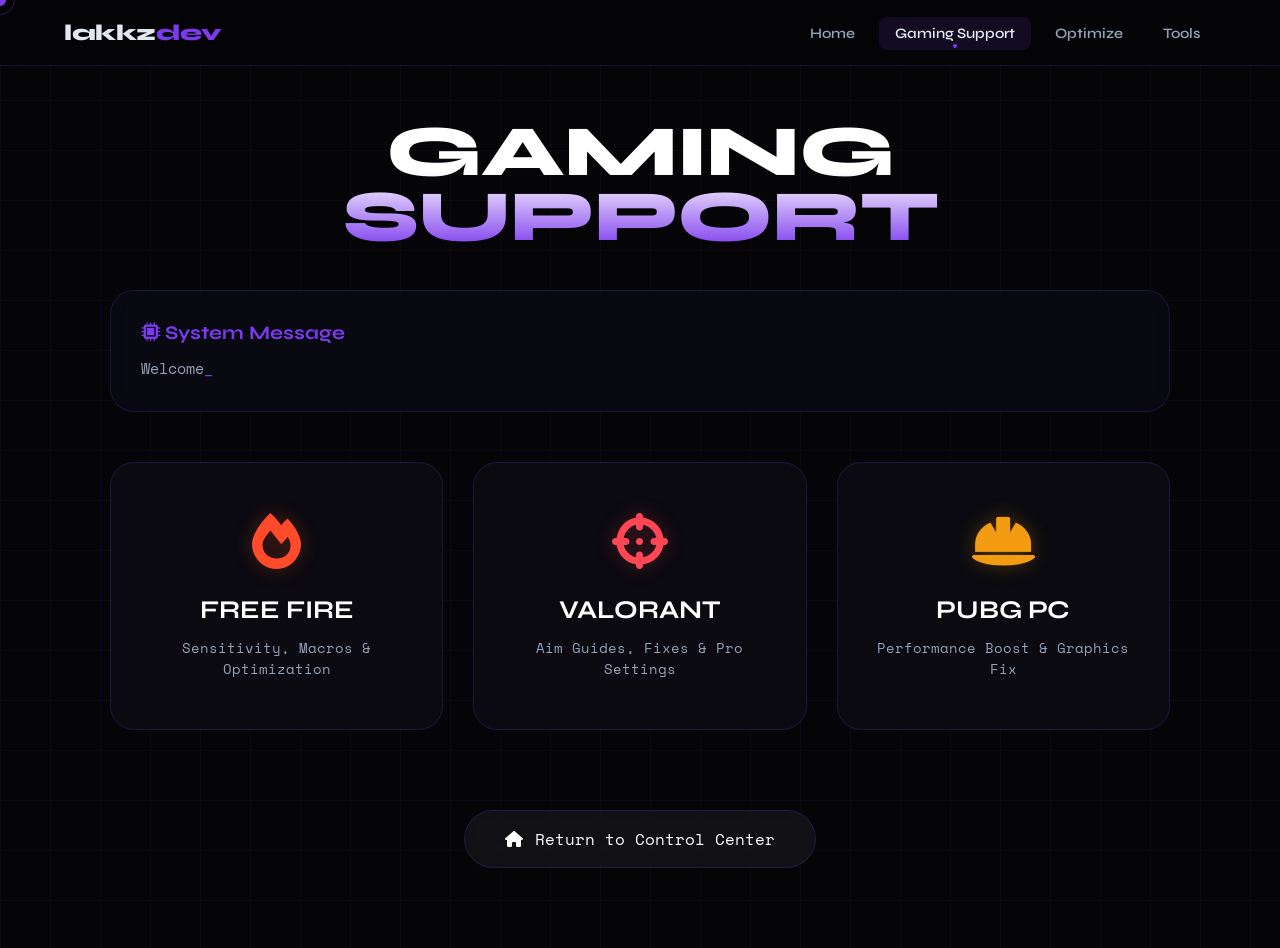
==== likkz.html @ 48874f64 "Add files via upload" ====
<!DOCTYPE html>
<html lang="en">
<head>
  <meta charset="UTF-8"/>
  <meta name="viewport" content="width=device-width, initial-scale=1.0"/>
  <title>LakkzDev | Gaming Support</title>
  <link rel="stylesheet" href="style.css"/>
  <link href="https://fonts.googleapis.com/css2?family=Space+Mono:wght@400;700&family=Syne:wght@400;600;700;800&display=swap" rel="stylesheet"/>
  <link rel="stylesheet" href="https://cdnjs.cloudflare.com/ajax/libs/font-awesome/6.0.0/css/all.min.css">
  <style>
    /* Full Page Background with Grid */
    body {
      background: var(--bg);
      background-image: 
        linear-gradient(rgba(124, 58, 237, 0.05) 1px, transparent 1px),
        linear-gradient(90deg, rgba(124, 58, 237, 0.05) 1px, transparent 1px);
      background-size: 50px 50px;
      min-height: 100vh;
      display: flex;
      flex-direction: column;
    }

    .gaming-content {
      flex: 1;
      max-width: 1100px;
      margin: 0 auto;
      padding: 120px 20px 80px;
      width: 100%;
      display: flex;
      flex-direction: column;
      align-items: center;
    }

    .hero-title {
      font-family: var(--font-display);
      font-size: clamp(2.5rem, 8vw, 4.5rem);
      font-weight: 800;
      text-transform: uppercase;
      background: linear-gradient(to bottom, #fff 40%, var(--accent));
      -webkit-background-clip: text;
      -webkit-text-fill-color: transparent;
      letter-spacing: -1px;
      margin-bottom: 40px;
      text-align: center;
    }

    /* Introduction Typing Box */
    .intro-box {
      width: 100%;
      background: var(--card);
      border: 1px solid var(--border);
      padding: 30px;
      border-radius: 24px;
      backdrop-filter: blur(12px);
      margin-bottom: 50px;
      min-height: 120px;
    }

    .intro-box h3 {
      font-family: var(--font-display);
      color: var(--accent);
      margin-bottom: 12px;
      font-size: 1.2rem;
    }

    #typing-text {
      font-family: var(--font-mono);
      color: var(--text2);
      line-height: 1.7;
      font-size: 0.95rem;
      margin: 0;
    }

    #typing-text::after {
      content: '_';
      animation: blink 0.8s infinite;
      color: var(--accent);
    }

    @keyframes blink { 50% { opacity: 0; } }

    /* Game Selection Grid */
    .game-grid {
      display: grid;
      grid-template-columns: repeat(auto-fit, minmax(300px, 1fr));
      gap: 30px;
      width: 100%;
    }

    .game-card {
      background: var(--bg2);
      border: 1px solid var(--border);
      border-radius: 24px;
      padding: 50px 30px;
      text-align: center;
      text-decoration: none;
      transition: all 0.4s cubic-bezier(0.175, 0.885, 0.32, 1.275);
      position: relative;
      overflow: hidden;
    }

    .game-card:hover {
      transform: translateY(-12px);
      border-color: var(--accent);
      box-shadow: 0 20px 40px rgba(0,0,0,0.4);
    }

    .game-card i {
      font-size: 3.5rem;
      margin-bottom: 25px;
      display: block;
    }

    /* Game Theme Colors */
    .fa-fire { color: #ff4b2b; text-shadow: 0 0 20px rgba(255, 75, 43, 0.3); }
    .fa-crosshairs { color: #ff4655; text-shadow: 0 0 20px rgba(255, 70, 85, 0.3); }
    .fa-helmet-safety { color: #f39c12; text-shadow: 0 0 20px rgba(243, 156, 18, 0.3); }

    .game-card h3 {
      font-family: var(--font-display);
      font-size: 1.6rem;
      color: #fff;
      margin-bottom: 12px;
    }

    .game-card p {
      font-family: var(--font-mono);
      color: var(--text2);
      font-size: 0.9rem;
    }

    /* Home Button Floating */
    .home-nav {
      margin-top: 80px;
      animation: floatBtn 3s ease-in-out infinite;
    }

    .btn-home-gaming {
      background: rgba(255, 255, 255, 0.05);
      border: 1px solid var(--border);
      color: #fff;
      padding: 16px 40px;
      border-radius: 50px;
      font-family: var(--font-mono);
      display: flex;
      align-items: center;
      gap: 12px;
      transition: 0.4s;
      backdrop-filter: blur(8px);
    }

    .btn-home-gaming:hover {
      background: var(--accent);
      border-color: var(--accent);
      box-shadow: 0 0 30px rgba(124, 58, 237, 0.4);
      transform: scale(1.05);
    }

    @keyframes floatBtn {
      0%, 100% { transform: translateY(0); }
      50% { transform: translateY(-12px); }
    }
  </style>
</head>
<body>

  <div class="loader" id="loader">
    <div class="loader-inner">
      <div class="loader-logo">L<span>.</span></div>
      <div class="loader-bar"><div class="loader-fill" id="loaderFill"></div></div>
      <div class="loader-text" id="loaderText">Initializing Gaming Engine...</div>
    </div>
  </div>

  <div class="cursor" id="cursor"></div>
  <div class="cursor-trail" id="cursorTrail"></div>

  <nav class="navbar" id="navbar">
    <a href="index.html" class="nav-logo">lakkz<span>dev</span></a>
    <ul class="nav-links">
      <li><a href="index.html" class="nav-link">Home</a></li>
      <li><a href="likkz.html" class="nav-link active">Gaming Support</a></li>
      <li><a href="optimize.html" class="nav-link">Optimize</a></li>
      <li><a href="tools.html" class="nav-link">Tools</a></li>
    </ul>
  </nav>

  <main class="gaming-content">
    <header class="reveal">
      <h1 class="hero-title">GAMING SUPPORT</h1>
    </header>

    <section class="intro-box reveal">
      <h3><i class="fas fa-microchip"></i> System Message</h3>
      <p id="typing-text"></p>
    </section>

    <div class="game-grid">
      <a href="C:\Users\Lakshan\Downloads\New folder\games\freefire.html" class="game-card reveal">
        <i class="fas fa-fire"></i>
        <h3>FREE FIRE</h3>
        <p>Sensitivity, Macros & Optimization</p>
      </a>

      <a href="\gamesvalorant.html" class="game-card reveal" style="transition-delay: 0.1s;">
        <i class="fas fa-crosshairs"></i>
        <h3>VALORANT</h3>
        <p>Aim Guides, Fixes & Pro Settings</p>
      </a>

      <a href="pubg.html" class="game-card reveal" style="transition-delay: 0.2s;">
        <i class="fas fa-helmet-safety"></i>
        <h3>PUBG PC</h3>
        <p>Performance Boost & Graphics Fix</p>
      </a>
    </div>

    <div class="home-nav reveal">
      <a href="index.html" class="btn-home-gaming">
        <i class="fas fa-house"></i>
        <span>Return to Control Center</span>
      </a>
    </div>
  </main>

  <script src="main.js"></script>
  <script>
    // Typing Effect
    const introText = "Welcome to the LakkzDev Gaming Support module. Select your game to access exclusive optimization tools, sensitivity settings, and performance guides designed to give you the competitive edge.";
    const typingElement = document.getElementById('typing-text');
    let index = 0;

    function startTyping() {
      if (index < introText.length) {
        typingElement.innerHTML += introText.charAt(index);
        index++;
        setTimeout(startTyping, 25);
      }
    }

    // Wait for loader to finish
    window.addEventListener('load', () => {
      const checkLoader = setInterval(() => {
        const loader = document.getElementById('loader');
        if (loader && loader.classList.contains('hide')) {
          clearInterval(checkLoader);
          setTimeout(startTyping, 600);
        }
      }, 100);
    });
  </script>
</body>
</html>
---- style.css ----
/* ===== RESET & VARIABLES ===== */
*, *::before, *::after { margin: 0; padding: 0; box-sizing: border-box; }

:root {
  --bg: #050508;
  --bg2: #0a0a10;
  --bg3: #0f0f18;
  --accent: #7c3aed;
  --accent2: #06b6d4;
  --accent3: #f59e0b;
  --text: #e2e8f0;
  --text2: #94a3b8;
  --border: rgba(124,58,237,0.2);
  --card: rgba(10,10,20,0.8);
  --font-display: 'Syne', sans-serif;
  --font-mono: 'Space Mono', monospace;
}

html { scroll-behavior: smooth; }
body {
  background: var(--bg);
  color: var(--text);
  font-family: var(--font-display);
  overflow-x: hidden;
  cursor: none;
}

a { text-decoration: none; color: inherit; }
ul { list-style: none; }

/* ===== LOADER ===== */
.loader {
  position: fixed; inset: 0; z-index: 9999;
  background: var(--bg);
  display: flex; align-items: center; justify-content: center;
  transition: opacity 0.5s ease, visibility 0.5s ease;
}
.loader.hide { opacity: 0; visibility: hidden; }
.loader-inner { text-align: center; }
.loader-logo {
  font-family: var(--font-display);
  font-size: 4rem; font-weight: 800;
  color: var(--text);
  margin-bottom: 2rem;
  animation: pulse 1s ease infinite;
}
.loader-logo span { color: var(--accent); }
.loader-bar {
  width: 200px; height: 3px;
  background: rgba(124,58,237,0.2);
  border-radius: 2px; margin: 0 auto 1rem;
  overflow: hidden;
}
.loader-fill {
  height: 100%; width: 0%;
  background: linear-gradient(90deg, var(--accent), var(--accent2));
  border-radius: 2px;
  transition: width 0.1s ease;
  box-shadow: 0 0 10px var(--accent);
}
.loader-text {
  font-family: var(--font-mono);
  font-size: 0.75rem; color: var(--text2);
  letter-spacing: 0.1em;
}

/* ===== CUSTOM CURSOR ===== */
.cursor {
  position: fixed; width: 12px; height: 12px;
  background: var(--accent); border-radius: 50%;
  pointer-events: none; z-index: 10000;
  transform: translate(-50%, -50%);
  transition: transform 0.1s ease, background 0.2s;
  mix-blend-mode: screen;
}
.cursor-trail {
  position: fixed; width: 30px; height: 30px;
  border: 1px solid rgba(124,58,237,0.4);
  border-radius: 50%; pointer-events: none;
  z-index: 9999; transform: translate(-50%, -50%);
  transition: left 0.12s ease, top 0.12s ease;
}

/* ===== NAVBAR ===== */
.navbar {
  position: fixed; top: 0; left: 0; right: 0; z-index: 1000;
  display: flex; align-items: center; justify-content: space-between;
  padding: 1.2rem 4rem;
  background: rgba(5,5,8,0.7);
  backdrop-filter: blur(20px);
  border-bottom: 1px solid var(--border);
  transition: padding 0.3s ease;
}
.navbar.scrolled { padding: 0.8rem 4rem; }

.nav-logo {
  font-family: var(--font-display);
  font-size: 1.4rem; font-weight: 800;
  letter-spacing: -0.02em; color: var(--text);
}
.nav-logo span { color: var(--accent); }

.nav-links { display: flex; gap: 0.5rem; align-items: center; }
.nav-link {
  padding: 0.5rem 1rem;
  font-size: 0.9rem; font-weight: 600;
  color: var(--text2); border-radius: 8px;
  transition: all 0.2s ease;
  position: relative;
}
.nav-link:hover, .nav-link.active {
  color: var(--text); background: rgba(124,58,237,0.12);
}
.nav-link.active::after {
  content: '';
  position: absolute; bottom: 2px; left: 50%; transform: translateX(-50%);
  width: 4px; height: 4px; background: var(--accent); border-radius: 50%;
}
.arrow { font-size: 0.7rem; margin-left: 4px; }

.has-dropdown { position: relative; }
.dropdown-menu {
  position: absolute; top: calc(100% + 10px); left: 0;
  background: var(--bg2);
  border: 1px solid var(--border);
  border-radius: 12px; padding: 0.5rem;
  min-width: 180px; opacity: 0; visibility: hidden;
  transform: translateY(-8px);
  transition: all 0.2s ease;
  box-shadow: 0 20px 40px rgba(0,0,0,0.5);
}
.has-dropdown:hover .dropdown-menu {
  opacity: 1; visibility: visible; transform: translateY(0);
}
.dropdown-menu li a {
  display: block; padding: 0.6rem 1rem;
  font-size: 0.85rem; color: var(--text2);
  border-radius: 8px; transition: all 0.2s;
}
.dropdown-menu li a:hover { background: rgba(124,58,237,0.1); color: var(--text); }

.hamburger {
  display: none; flex-direction: column; gap: 5px;
  background: none; border: none; cursor: none; padding: 4px;
}
.hamburger span {
  display: block; width: 24px; height: 2px;
  background: var(--text2); border-radius: 2px;
  transition: all 0.3s ease;
}

/* ===== HERO ===== */
.hero {
  min-height: 100vh; display: grid;
  grid-template-columns: 1fr 1fr;
  align-items: center; gap: 4rem;
  padding: 8rem 4rem 4rem;
  position: relative; overflow: hidden;
}

.hero-bg {
  position: absolute; inset: 0; z-index: 0;
}
.grid-overlay {
  position: absolute; inset: 0;
  background-image:
    linear-gradient(rgba(124,58,237,0.05) 1px, transparent 1px),
    linear-gradient(90deg, rgba(124,58,237,0.05) 1px, transparent 1px);
  background-size: 60px 60px;
}
.glow {
  position: absolute; border-radius: 50%;
  filter: blur(80px); opacity: 0.3; animation: float 8s ease infinite;
}
.glow-1 {
  width: 500px; height: 500px;
  background: radial-gradient(circle, var(--accent), transparent);
  top: -100px; left: -100px;
}
.glow-2 {
  width: 400px; height: 400px;
  background: radial-gradient(circle, var(--accent2), transparent);
  bottom: -100px; right: 0; animation-delay: 4s;
}
#particleCanvas { position: absolute; inset: 0; opacity: 0.4; }

.hero-content, .hero-visual { position: relative; z-index: 1; }

.hero-badge {
  display: inline-block;
  padding: 0.4rem 1rem;
  background: rgba(124,58,237,0.15);
  border: 1px solid rgba(124,58,237,0.3);
  border-radius: 100px; font-size: 0.8rem;
  color: var(--accent2); margin-bottom: 1.5rem;
  font-family: var(--font-mono);
  opacity: 0; transform: translateY(20px);
  transition: all 0.6s ease;
}
.hero-badge.in { opacity: 1; transform: translateY(0); }

.hero-title {
  font-size: clamp(4rem, 10vw, 8rem);
  font-weight: 800; line-height: 0.9;
  letter-spacing: -0.04em; margin-bottom: 1.5rem;
}
.hero-title .line1 {
  display: block; color: var(--text);
  opacity: 0; transform: translateX(-40px);
  transition: all 0.7s ease 0.2s;
}
.hero-title .line2 {
  display: block;
  background: linear-gradient(135deg, var(--accent), var(--accent2));
  -webkit-background-clip: text; -webkit-text-fill-color: transparent;
  background-clip: text;
  opacity: 0; transform: translateX(40px);
  transition: all 0.7s ease 0.35s;
}
.hero-title.in .line1, .hero-title.in .line2 { opacity: 1; transform: translateX(0); }

.hero-sub {
  font-size: 1.1rem; color: var(--text2); max-width: 500px;
  line-height: 1.7; margin-bottom: 2.5rem;
  opacity: 0; transform: translateY(20px); transition: all 0.6s ease 0.5s;
}
.hero-sub.in { opacity: 1; transform: translateY(0); }

.hero-btns {
  display: flex; gap: 1rem; margin-bottom: 3rem; flex-wrap: wrap;
  opacity: 0; transform: translateY(20px); transition: all 0.6s ease 0.6s;
}
.hero-btns.in { opacity: 1; transform: translateY(0); }

.btn {
  padding: 0.9rem 2rem; border-radius: 10px;
  font-size: 0.95rem; font-weight: 700;
  transition: all 0.25s ease; display: inline-flex; align-items: center; gap: 0.5rem;
}
.btn-primary {
  background: linear-gradient(135deg, var(--accent), #5b21b6);
  color: white; box-shadow: 0 4px 20px rgba(124,58,237,0.3);
}
.btn-primary:hover { transform: translateY(-2px); box-shadow: 0 8px 30px rgba(124,58,237,0.5); }
.btn-ghost {
  border: 1px solid var(--border); color: var(--text2);
  background: rgba(255,255,255,0.03);
}
.btn-ghost:hover { border-color: var(--accent); color: var(--text); background: rgba(124,58,237,0.08); }

.hero-stats {
  display: flex; gap: 2rem; align-items: center;
  opacity: 0; transform: translateY(20px); transition: all 0.6s ease 0.75s;
}
.hero-stats.in { opacity: 1; transform: translateY(0); }
.stat { text-align: center; }
.stat-num {
  font-size: 2rem; font-weight: 800; color: var(--text);
  font-family: var(--font-mono);
}
.unit { color: var(--accent); font-size: 1.4rem; font-weight: 800; }
.stat p { font-size: 0.75rem; color: var(--text2); margin-top: 2px; letter-spacing: 0.05em; }
.stat-div { width: 1px; height: 40px; background: var(--border); }

/* CODE CARD */
.hero-visual {
  opacity: 0; transform: translateX(40px) rotate(2deg);
  transition: all 0.8s ease 0.4s;
}
.hero-visual.in { opacity: 1; transform: translateX(0) rotate(0deg); }

.code-card {
  background: var(--bg2);
  border: 1px solid var(--border);
  border-radius: 16px; overflow: hidden;
  box-shadow: 0 30px 80px rgba(0,0,0,0.5), 0 0 0 1px rgba(124,58,237,0.1);
  animation: float 6s ease infinite;
}
.code-header {
  display: flex; align-items: center; gap: 6px;
  padding: 0.9rem 1.2rem;
  background: rgba(255,255,255,0.03);
  border-bottom: 1px solid var(--border);
}
.dot { width: 10px; height: 10px; border-radius: 50%; }
.dot.red { background: #ff5f57; }
.dot.yellow { background: #febc2e; }
.dot.green { background: #28c840; }
.code-fname { font-family: var(--font-mono); font-size: 0.75rem; color: var(--text2); margin-left: 0.5rem; }
.code-body { padding: 1.5rem; font-family: var(--font-mono); font-size: 0.85rem; line-height: 2; }
.code-line { white-space: nowrap; }
.code-line.pad { padding-left: 1.5rem; }
.kw { color: #c084fc; }
.vr { color: #67e8f9; }
.op { color: #94a3b8; }
.st { color: #86efac; }
.blink-cur { color: var(--accent); animation: blink 1s step-end infinite; }

/* ===== FEATURES ===== */
.features {
  padding: 6rem 4rem; position: relative;
}
.section-label {
  font-family: var(--font-mono); font-size: 0.8rem;
  color: var(--accent); letter-spacing: 0.1em; margin-bottom: 0.75rem;
}
.section-title {
  font-size: clamp(2rem, 5vw, 3.5rem);
  font-weight: 800; margin-bottom: 3rem; letter-spacing: -0.03em;
}
.section-title span {
  background: linear-gradient(135deg, var(--accent), var(--accent2));
  -webkit-background-clip: text; -webkit-text-fill-color: transparent; background-clip: text;
}

.features-grid {
  display: grid; grid-template-columns: repeat(auto-fit, minmax(260px, 1fr));
  gap: 1.5rem;
}
.feature-card {
  display: block;
  background: var(--card);
  border: 1px solid var(--border);
  border-radius: 16px; padding: 2rem;
  position: relative; overflow: hidden;
  transition: all 0.3s ease;
  animation: fadeUp 0.6s ease both;
  animation-delay: calc(var(--i) * 0.1s + 0.3s);
}
.feature-card:hover {
  transform: translateY(-6px);
  border-color: rgba(124,58,237,0.4);
  box-shadow: 0 20px 60px rgba(124,58,237,0.15);
}
.feature-icon { font-size: 2.5rem; margin-bottom: 1rem; display: block; }
.feature-card h3 { font-size: 1.3rem; font-weight: 700; margin-bottom: 0.5rem; }
.feature-card p { font-size: 0.9rem; color: var(--text2); line-height: 1.6; margin-bottom: 1.5rem; }
.feature-tag {
  font-family: var(--font-mono); font-size: 0.7rem;
  padding: 0.2rem 0.6rem; border-radius: 4px;
  background: rgba(124,58,237,0.15); color: var(--accent);
  border: 1px solid rgba(124,58,237,0.2);
}
.card-glow {
  position: absolute; inset: 0; opacity: 0;
  background: radial-gradient(circle at 50% 50%, rgba(124,58,237,0.08), transparent 70%);
  transition: opacity 0.3s;
}
.feature-card:hover .card-glow { opacity: 1; }

/* ===== ABOUT ===== */
.about {
  padding: 6rem 4rem;
  background: linear-gradient(180deg, transparent, var(--bg2), transparent);
}
.about-inner {
  display: grid; grid-template-columns: 1fr 1fr;
  gap: 4rem; align-items: center;
}
.about-text h2 { font-size: clamp(2rem, 4vw, 3rem); font-weight: 800; margin-bottom: 1rem; }
.about-text h2 span {
  background: linear-gradient(135deg, var(--accent), var(--accent2));
  -webkit-background-clip: text; -webkit-text-fill-color: transparent; background-clip: text;
}
.about-text p { color: var(--text2); line-height: 1.8; margin-bottom: 1.5rem; font-size: 1rem; }
.about-tags { display: flex; flex-wrap: wrap; gap: 0.5rem; }
.about-tags span {
  padding: 0.4rem 0.9rem; border-radius: 100px;
  border: 1px solid var(--border); font-size: 0.8rem;
  color: var(--text2); transition: all 0.2s;
}
.about-tags span:hover { border-color: var(--accent); color: var(--accent); background: rgba(124,58,237,0.08); }

.about-card {
  background: var(--bg2); border: 1px solid var(--border);
  border-radius: 20px; padding: 2rem;
  display: flex; flex-direction: column; align-items: center; gap: 1.5rem;
}
.about-avatar { position: relative; width: 100px; height: 100px; }
.avatar-ring {
  position: absolute; inset: -6px; border-radius: 50%;
  border: 2px solid transparent;
  background: linear-gradient(135deg, var(--accent), var(--accent2)) border-box;
  -webkit-mask: linear-gradient(#fff 0 0) padding-box, linear-gradient(#fff 0 0);
  -webkit-mask-composite: destination-out;
  mask-composite: exclude;
  animation: spin 8s linear infinite;
}
.avatar-inner {
  width: 100%; height: 100%; border-radius: 50%;
  background: linear-gradient(135deg, var(--accent), #5b21b6);
  display: flex; align-items: center; justify-content: center;
  font-size: 2rem; font-weight: 800;
}
.avatar-inner span { color: var(--accent2); }

.about-info { width: 100%; }
.info-row {
  display: flex; justify-content: space-between; align-items: center;
  padding: 0.7rem 0; border-bottom: 1px solid var(--border);
  font-size: 0.9rem;
}
.info-row:last-child { border-bottom: none; }
.info-row span { color: var(--text2); font-family: var(--font-mono); font-size: 0.8rem; }
.info-row strong { color: var(--text); }
.s-green { color: #4ade80 !important; }

/* ===== FOOTER ===== */
.footer {
  padding: 2.5rem 4rem;
  border-top: 1px solid var(--border);
  background: var(--bg);
}
.footer-inner {
  display: flex; align-items: center; justify-content: space-between;
  flex-wrap: wrap; gap: 1rem;
}
.footer-logo {
  font-family: var(--font-display); font-size: 1.2rem; font-weight: 800;
}
.footer-logo span { color: var(--accent); }
.footer p { font-size: 0.8rem; color: var(--text2); font-family: var(--font-mono); }
.footer-links { display: flex; gap: 1.5rem; }
.footer-links a { font-size: 0.85rem; color: var(--text2); transition: color 0.2s; }
.footer-links a:hover { color: var(--accent); }

/* ===== PAGE HEADER (sub pages) ===== */
.page-header {
  min-height: 40vh; display: flex; align-items: flex-end;
  padding: 8rem 4rem 3rem;
  position: relative; overflow: hidden;
  border-bottom: 1px solid var(--border);
}
.page-header .hero-bg { position: absolute; inset: 0; z-index: 0; }
.page-header-content { position: relative; z-index: 1; }
.page-header h1 {
  font-size: clamp(3rem, 8vw, 6rem); font-weight: 800;
  letter-spacing: -0.04em; line-height: 1;
}
.page-header h1 span {
  background: linear-gradient(135deg, var(--accent), var(--accent2));
  -webkit-background-clip: text; -webkit-text-fill-color: transparent; background-clip: text;
}
.page-header p { color: var(--text2); margin-top: 0.75rem; font-size: 1.1rem; }

/* ===== TOOL CONTAINER ===== */
.tool-section { padding: 4rem; }
.tool-box {
  background: var(--bg2); border: 1px solid var(--border);
  border-radius: 20px; padding: 2.5rem; max-width: 800px;
}
.tool-box h2 { font-size: 1.4rem; font-weight: 700; margin-bottom: 1.5rem; }

.input-group { margin-bottom: 1.2rem; }
.input-group label {
  display: block; font-size: 0.8rem; color: var(--text2);
  font-family: var(--font-mono); margin-bottom: 0.5rem; letter-spacing: 0.05em;
}
.tool-input, .tool-textarea, .tool-select {
  width: 100%; padding: 0.8rem 1rem;
  background: rgba(255,255,255,0.04); border: 1px solid var(--border);
  border-radius: 10px; color: var(--text);
  font-family: var(--font-mono); font-size: 0.9rem;
  transition: border-color 0.2s;
}
.tool-input:focus, .tool-textarea:focus, .tool-select:focus {
  outline: none; border-color: var(--accent);
  box-shadow: 0 0 0 3px rgba(124,58,237,0.15);
}
.tool-textarea { min-height: 120px; resize: vertical; }
.tool-select option { background: var(--bg2); }

.check-group { display: flex; flex-wrap: wrap; gap: 1rem; margin-bottom: 1.2rem; }
.check-label { display: flex; align-items: center; gap: 0.5rem; cursor: none; font-size: 0.9rem; }
.check-label input[type="checkbox"] { accent-color: var(--accent); width: 16px; height: 16px; }

.range-group { margin-bottom: 1.2rem; }
.range-row { display: flex; align-items: center; gap: 1rem; }
.tool-range { flex: 1; accent-color: var(--accent); }
.range-val {
  font-family: var(--font-mono); font-size: 0.9rem;
  color: var(--accent); min-width: 30px; text-align: right;
}

.result-box {
  margin-top: 1.5rem;
  background: rgba(0,0,0,0.3); border: 1px solid var(--border);
  border-radius: 10px; padding: 1rem 1.2rem;
  font-family: var(--font-mono); font-size: 0.9rem;
  word-break: break-all; position: relative;
  min-height: 60px;
}
.result-label {
  font-size: 0.7rem; color: var(--text2); margin-bottom: 0.5rem;
  letter-spacing: 0.1em;
}
.result-value { color: var(--accent2); }
.copy-btn {
  position: absolute; top: 0.8rem; right: 0.8rem;
  padding: 0.3rem 0.7rem; font-size: 0.75rem;
  background: rgba(124,58,237,0.15); border: 1px solid var(--border);
  border-radius: 6px; color: var(--text2); cursor: none;
  transition: all 0.2s; font-family: var(--font-mono);
}
.copy-btn:hover { background: rgba(124,58,237,0.3); color: var(--text); }

.btn-row { display: flex; gap: 1rem; margin-top: 1rem; flex-wrap: wrap; }
.tool-btn {
  padding: 0.75rem 1.5rem; border-radius: 10px;
  font-size: 0.9rem; font-weight: 700; cursor: none; border: none;
  font-family: var(--font-display); transition: all 0.25s;
}
.tool-btn.primary {
  background: linear-gradient(135deg, var(--accent), #5b21b6);
  color: white; box-shadow: 0 4px 20px rgba(124,58,237,0.3);
}
.tool-btn.primary:hover { transform: translateY(-2px); box-shadow: 0 8px 30px rgba(124,58,237,0.5); }
.tool-btn.ghost {
  border: 1px solid var(--border); color: var(--text2); background: none;
}
.tool-btn.ghost:hover { border-color: var(--accent); color: var(--text); }

/* TOOLS GRID PAGE */
.tools-grid-section { padding: 4rem; }
.tools-grid {
  display: grid; grid-template-columns: repeat(auto-fit, minmax(280px, 1fr));
  gap: 1.5rem;
}
.tool-card {
  background: var(--bg2); border: 1px solid var(--border);
  border-radius: 16px; padding: 2rem;
  transition: all 0.3s; position: relative; overflow: hidden;
}
.tool-card:hover {
  transform: translateY(-4px); border-color: rgba(124,58,237,0.4);
  box-shadow: 0 20px 50px rgba(124,58,237,0.1);
}
.tool-card .feature-icon { font-size: 2rem; margin-bottom: 1rem; display: block; }
.tool-card h3 { font-size: 1.2rem; font-weight: 700; margin-bottom: 0.5rem; }
.tool-card p { font-size: 0.9rem; color: var(--text2); line-height: 1.6; margin-bottom: 1.5rem; }

/* LIKKZ / OPTIMIZE specific */
.likkz-list { margin-top: 2rem; }
.likkz-item {
  display: flex; align-items: center; justify-content: space-between;
  padding: 0.9rem 1.2rem;
  background: rgba(255,255,255,0.03); border: 1px solid var(--border);
  border-radius: 10px; margin-bottom: 0.75rem;
  font-family: var(--font-mono); font-size: 0.85rem;
}
.likkz-short { color: var(--accent2); }
.likkz-orig { color: var(--text2); font-size: 0.75rem; }
.likkz-actions { display: flex; gap: 0.5rem; }
.likkz-btn {
  padding: 0.3rem 0.7rem; font-size: 0.75rem; border-radius: 6px;
  border: 1px solid var(--border); background: none; color: var(--text2);
  cursor: none; transition: all 0.2s; font-family: var(--font-mono);
}
.likkz-btn:hover { border-color: var(--accent); color: var(--accent); }

/* PASSWORD STRENGTH */
.strength-bar { height: 4px; border-radius: 2px; margin: 0.8rem 0; background: rgba(255,255,255,0.1); }
.strength-fill { height: 100%; border-radius: 2px; transition: width 0.3s ease, background 0.3s; }
.strength-text { font-size: 0.8rem; color: var(--text2); font-family: var(--font-mono); }

/* ===== ANIMATIONS ===== */
@keyframes float {
  0%, 100% { transform: translateY(0); }
  50% { transform: translateY(-12px); }
}
@keyframes blink {
  0%, 100% { opacity: 1; }
  50% { opacity: 0; }
}
@keyframes spin { to { transform: rotate(360deg); } }
@keyframes pulse {
  0%, 100% { opacity: 1; }
  50% { opacity: 0.6; }
}
@keyframes fadeUp {
  from { opacity: 0; transform: translateY(30px); }
  to { opacity: 1; transform: translateY(0); }
}

/* ===== REVEAL ANIMATIONS ===== */
.reveal {
  opacity: 0; transform: translateY(20px);
  transition: opacity 0.6s ease, transform 0.6s ease;
}
.reveal.in { opacity: 1; transform: translateY(0); }

/* ===== SCROLLBAR ===== */
::-webkit-scrollbar { width: 6px; }
::-webkit-scrollbar-track { background: var(--bg); }
::-webkit-scrollbar-thumb { background: var(--accent); border-radius: 3px; }

/* ===== RESPONSIVE ===== */
@media (max-width: 900px) {
  .navbar { padding: 1rem 1.5rem; }
  .nav-links { display: none; position: absolute; top: 100%; left: 0; right: 0;
    flex-direction: column; background: var(--bg2); padding: 1rem;
    border-bottom: 1px solid var(--border); gap: 0.25rem; }
  .nav-links.open { display: flex; }
  .hamburger { display: flex; }
  .hero { grid-template-columns: 1fr; padding: 6rem 1.5rem 3rem; gap: 2rem; }
  .hero-visual { display: none; }
  .features { padding: 4rem 1.5rem; }
  .about { padding: 4rem 1.5rem; }
  .about-inner { grid-template-columns: 1fr; }
  .footer { padding: 2rem 1.5rem; }
  .footer-inner { flex-direction: column; text-align: center; }
  .page-header { padding: 6rem 1.5rem 2rem; }
  .tool-section { padding: 2rem 1.5rem; }
  .tools-grid-section { padding: 2rem 1.5rem; }
}
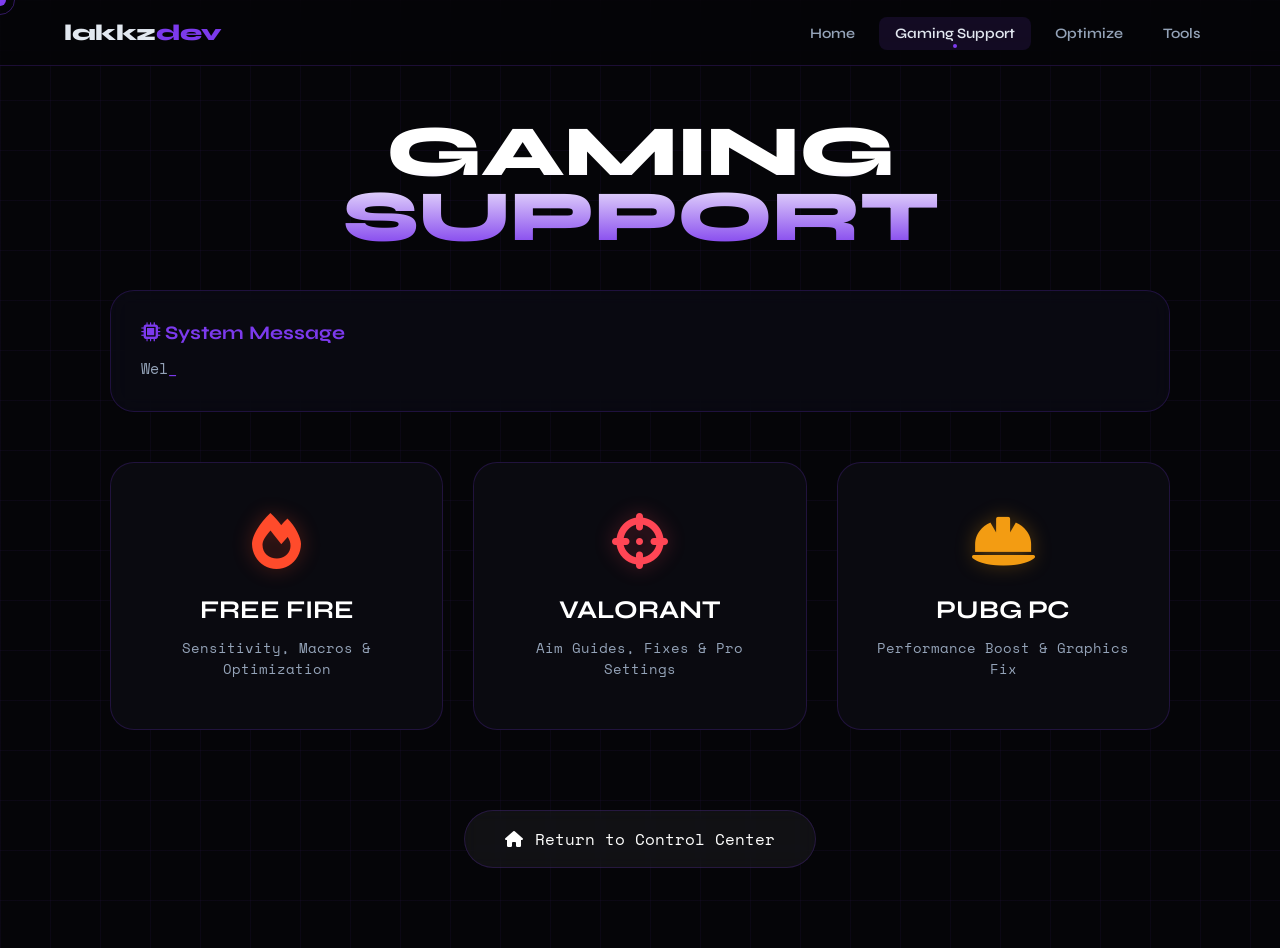
==== commit 2cb5f461: "Update likkz.html" ====
--- a/likkz.html
+++ b/likkz.html
@@ -196,19 +196,19 @@
     </section>
 
     <div class="game-grid">
-      <a href="C:\Users\Lakshan\Downloads\New folder\games\freefire.html" class="game-card reveal">
+      <a href="games\freefire.html" class="game-card reveal">
         <i class="fas fa-fire"></i>
         <h3>FREE FIRE</h3>
         <p>Sensitivity, Macros & Optimization</p>
       </a>
 
-      <a href="\gamesvalorant.html" class="game-card reveal" style="transition-delay: 0.1s;">
+      <a href="games\valorant.html" class="game-card reveal" style="transition-delay: 0.1s;">
         <i class="fas fa-crosshairs"></i>
         <h3>VALORANT</h3>
         <p>Aim Guides, Fixes & Pro Settings</p>
       </a>
 
-      <a href="pubg.html" class="game-card reveal" style="transition-delay: 0.2s;">
+      <a href="games\pubg.html" class="game-card reveal" style="transition-delay: 0.2s;">
         <i class="fas fa-helmet-safety"></i>
         <h3>PUBG PC</h3>
         <p>Performance Boost & Graphics Fix</p>
@@ -250,4 +250,4 @@
     });
   </script>
 </body>
-</html>+</html>
